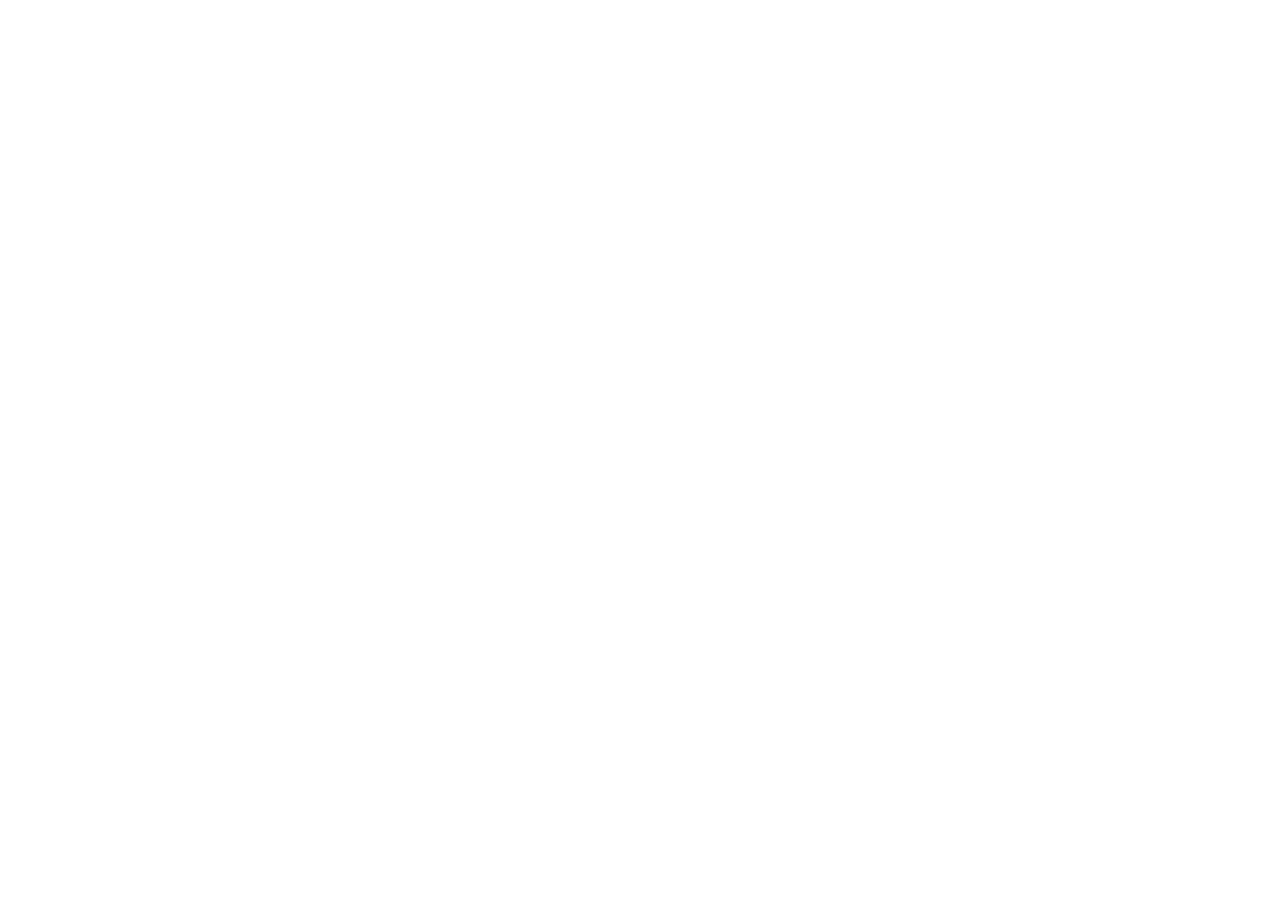
==== cart.html @ b52c2d48 "cart symbol and link to" ====
<!DOCTYPE html>
<html>
    <head>
        <link rel="stylesheet" href="styles/cart.css" />
        <meta charset="UTF-8">
        <meta name="viewporrt" content="width=device-width, initial-scale=1.0" />
        <meta name="description" content="Rain Jackets" />
        <meta name="keywords"  content="Outdoor apparel, womens rain Jackets, mens rain Jackets" />
    
        <title>Cart</title>
      </head>







</html>
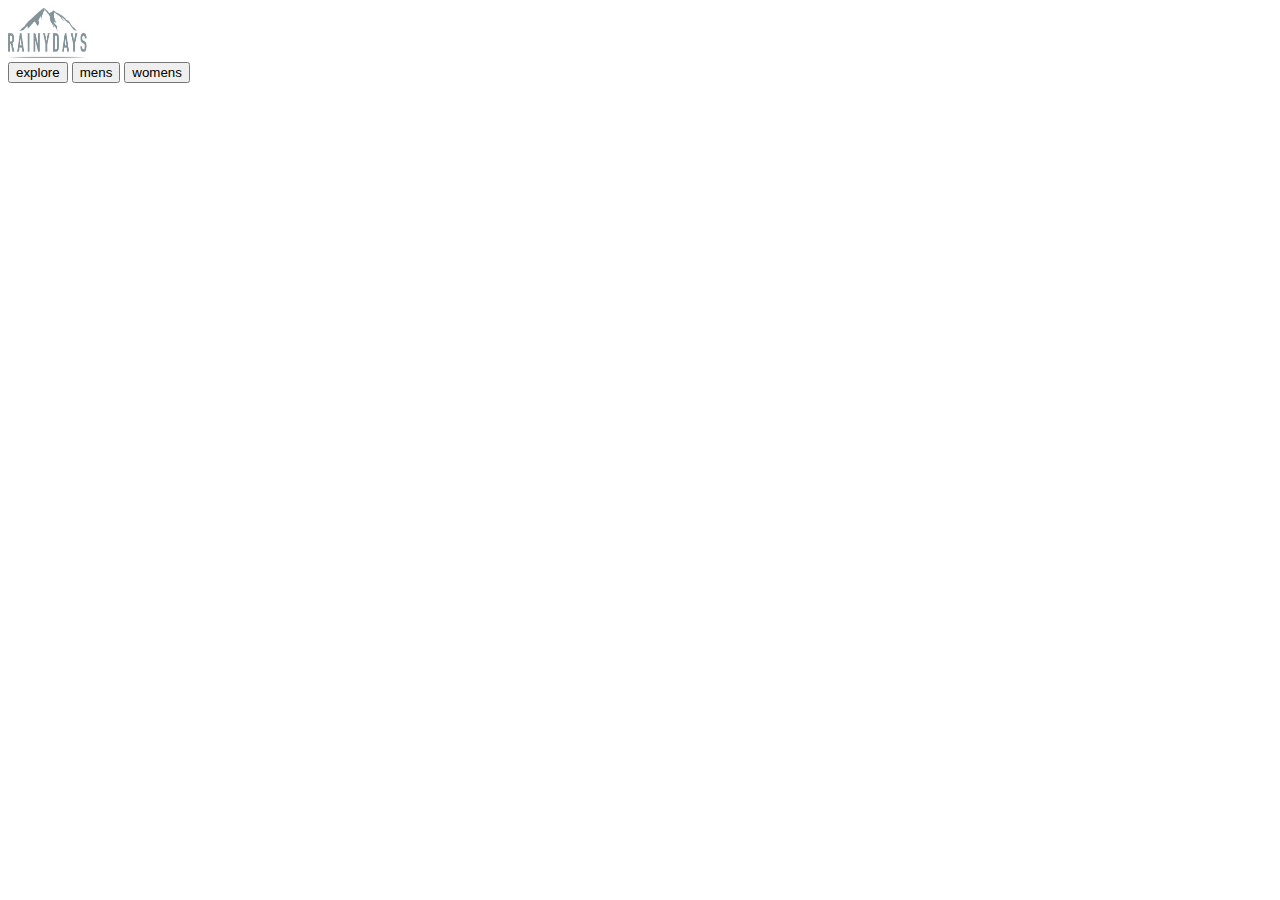
==== commit db606d10: "cart css and index css" ====
--- a/cart.html
+++ b/cart.html
@@ -9,7 +9,35 @@
     
         <title>Cart</title>
       </head>
+<body>
+    <header>
 
+        <div class="logo">
+          <a href="index.html">
+            <img
+              src="images/RainyDays-Logo-Home-Page.png"
+              alt="Logo"
+              width="80"
+              height="50"
+            />
+          </a>
+        </div>
+        <a href="explore.html"><button onclick>explore</button></a>
+        <a href="mens.html"><button onclick>mens</button></a>
+        <a href="womens.html"><button onclick>womens</button></a>
+        
+        <div class="cart">
+          <a href="cart.html">
+          <img
+            src="images/Icon-shopping-cart.png"
+            alt="Icon-shopping-cart"
+            width="80"
+            height="50"
+            />
+          
+        </div>
+      </header>
+</body>
 
 
 
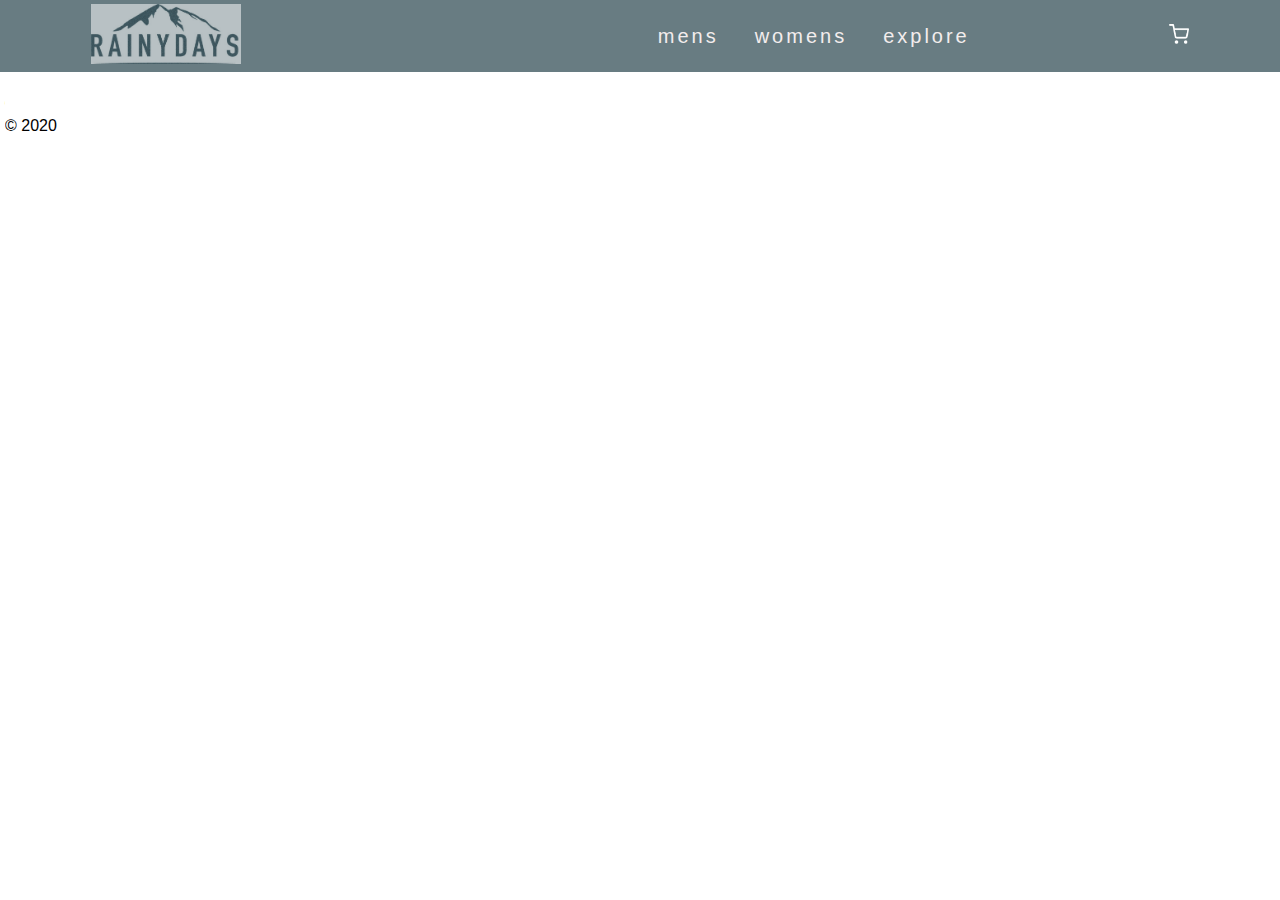
==== commit f1874356: "cart html and css was made better" ====
--- a/cart.html
+++ b/cart.html
@@ -1,47 +1,58 @@
 <!DOCTYPE html>
 <html>
-    <head>
-        <link rel="stylesheet" href="styles/cart.css" />
-        <meta charset="UTF-8">
-        <meta name="viewporrt" content="width=device-width, initial-scale=1.0" />
-        <meta name="description" content="Rain Jackets" />
-        <meta name="keywords"  content="Outdoor apparel, womens rain Jackets, mens rain Jackets" />
-    
-        <title>Cart</title>
-      </head>
-<body>
-    <header>
+  <head>
+    <link rel="stylesheet" href="styles/cart.css" />
+    <meta charset="UTF-8" />
+    <meta name="viewporrt" content="width=device-width, initial-scale=1.0" />
+    <meta name="description" content="Rain Jackets" />
+    <meta
+      name="keywords"
+      content="Outdoor apparel, womens rain Jackets, mens rain Jackets"
+    />
 
-        <div class="logo">
-          <a href="index.html">
+    <title>Cart</title>
+  </head>
+  <body>
+    <nav>
+      <div class="logo">  <a href="index.html">
             <img
               src="images/RainyDays-Logo-Home-Page.png"
               alt="Logo"
-              width="80"
-              height="50"
+              width="150"
+              height="60"
             />
-          </a>
-        </div>
-        <a href="explore.html"><button onclick>explore</button></a>
-        <a href="mens.html"><button onclick>mens</button></a>
-        <a href="womens.html"><button onclick>womens</button></a>
+      
+      </div>
+      <ul class="nav-links">
         
-        <div class="cart">
-          <a href="cart.html">
-          <img
-            src="images/Icon-shopping-cart.png"
-            alt="Icon-shopping-cart"
-            width="80"
-            height="50"
-            />
-          
-        </div>
-      </header>
-</body>
+        <li><a href="mens.html">mens</a></li>
+        <li><a href="womens.html">womens</a></li>
+        <li><a href="explore.html">explore</a></li>
+      </ul>
+      <div class="cart">
+        <a href="cart.html">
+        <img
+          src="images/Icon-shopping-cart.png"
+          alt="Icon-shopping-cart"
+          width="20"
+          height="20"
+          />
+    </nav>
+    
+  </body>
+  <footer>
+    <div class="social-media-box mobile-index">
+      <a class="social-media-icon" href="https://www.facebook.com" ><img
+              src="/images/Icon awesome-facebook-f.png" alt="facebook"
 
+            width= "10"
+            height= "10"/></a>
 
-
-
-
-
-</html>+      <a class="social-media-icon" href="https://www.instagram.com" target="_blank"><img
+              src="/images/Icon awesome-instagram.png" alt="instagram."></a>
+      <a class="social-media-icon" href="https://www.pinterest.com" target="_blank">
+        <img
+              src="/images/Icon awesome-pinterest-p.png" alt="pinterest"></a>
+      <p class="footer-text">&copy 2020</p>  
+  </footer>
+</html>
--- a/styles/cart.css
+++ b/styles/cart.css
@@ -0,0 +1,100 @@
+* {
+  margin: 0px;
+  padding: 0px;
+  box-sizing: border-box;
+  font-family: 'Segoe UI', Tahoma, Geneva, Verdana, sans-serif;
+}
+nav {
+  display: flex;
+  justify-content: space-around;
+  align-items: center;
+  min-height: 8vh;
+  background-color: rgba(36, 65, 74, 69%);
+  
+}
+
+.logo{
+    justify-content: left;
+}
+    
+.nav-links{
+    display: flex;
+    justify-content: space-around;
+    width: 30%;
+}
+.nav-links li{
+    list-style: none;
+}
+.nav-links a{
+    color: rgb(243, 237, 237);
+    text-decoration: none;
+    letter-spacing: 3px;
+    font-size: 20px;
+}
+.icon{
+    display: flex;
+}
+.burger{
+    display: none;
+    cursor: pointer;
+}
+
+.burger div{
+    width: 25px;
+    height: 3px;
+    background-color: rgb(243, 237, 237);
+    margin: 5px;
+
+}
+@media screen and (max-width:1024px){
+    .nav-links{
+        width: 50%;
+    }
+}
+@media screen and (max-width:768px){
+    body{
+        overflow-x: hidden;
+    }
+    .nav-links{
+        position: absolute;
+        right: 0px;
+        height: 92vh;
+        top: 8vh;
+        background-color:  rgba(36, 65, 74, 69%);
+        display: flex;
+        flex-direction: column;
+        align-items: center;
+        width: 40%;
+        transform: translateX(100%);
+        transition: transform 0.7s ease-in ;
+
+
+    }
+    .nav-links li{
+        opacity: 0;
+    }
+    .burger{
+        display: block;
+    }
+}
+
+.nav-active{
+    transform: translateX(0%);
+
+}
+@keyframes navLinkFade{
+    from{
+        opacity: 0;
+        transform: translateX(50px);
+
+    }
+    to{
+        opacity: 1;
+        transform: translateX(50px);
+
+    }
+}
+footer{
+   margin: 5px;
+    justify-content:space-around;
+}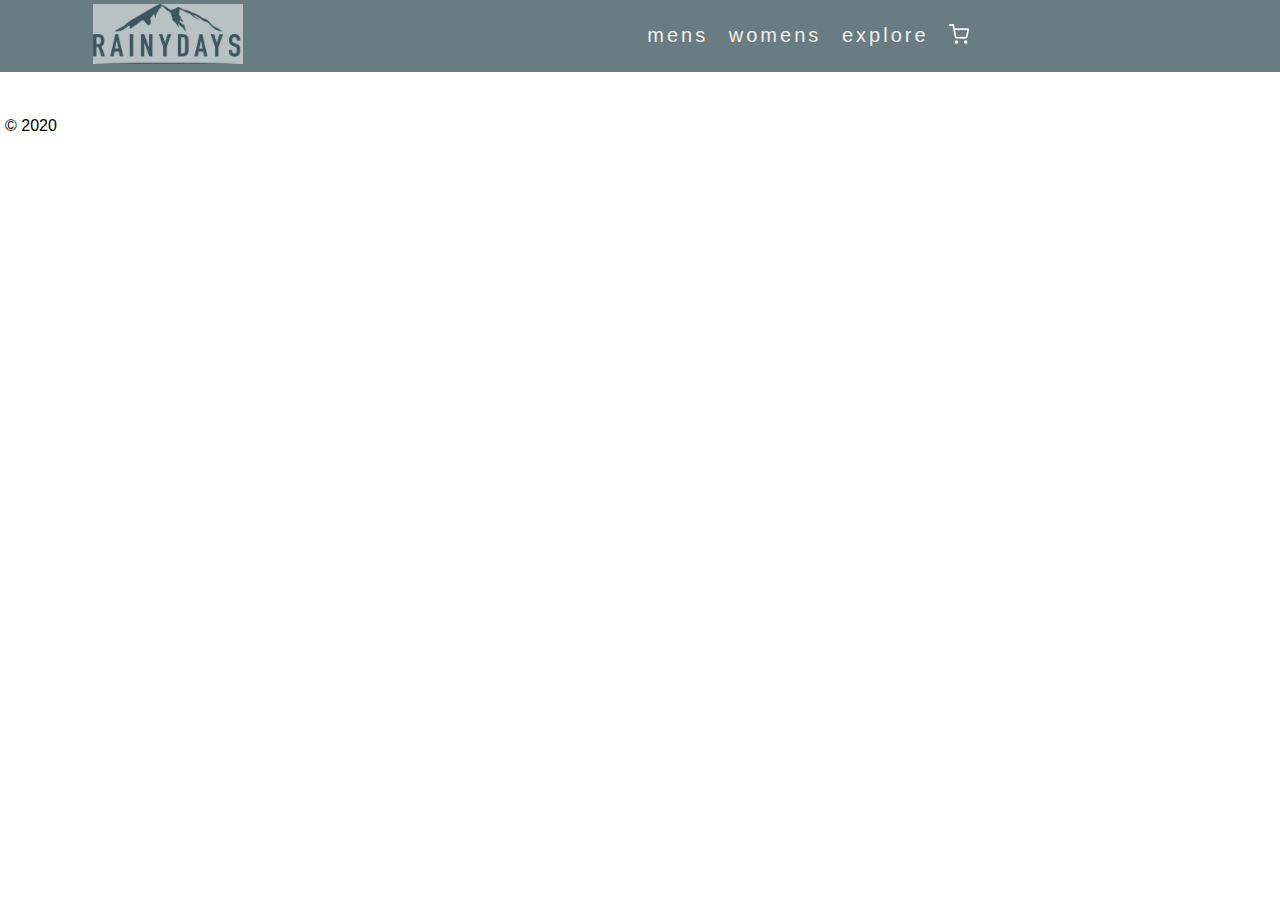
==== commit 78f71d67: "nav bar added to all landing pages" ====
--- a/cart.html
+++ b/cart.html
@@ -22,13 +22,14 @@
               height="60"
             />
       
+      
       </div>
       <ul class="nav-links">
-        
+       
         <li><a href="mens.html">mens</a></li>
         <li><a href="womens.html">womens</a></li>
         <li><a href="explore.html">explore</a></li>
-      </ul>
+      <li>
       <div class="cart">
         <a href="cart.html">
         <img
@@ -37,20 +38,22 @@
           width="20"
           height="20"
           />
+        </li>
+        </ul>
     </nav>
     
   </body>
   <footer>
-    <div class="social-media-box mobile-index">
+    <div class="social-media-icon">
       <a class="social-media-icon" href="https://www.facebook.com" ><img
               src="/images/Icon awesome-facebook-f.png" alt="facebook"
 
             width= "10"
             height= "10"/></a>
 
-      <a class="social-media-icon" href="https://www.instagram.com" target="_blank"><img
+      <a class="social-media-icon" href="https://www.instagram.com" ><img
               src="/images/Icon awesome-instagram.png" alt="instagram."></a>
-      <a class="social-media-icon" href="https://www.pinterest.com" target="_blank">
+      <a class="social-media-icon" href="https://www.pinterest.com" >
         <img
               src="/images/Icon awesome-pinterest-p.png" alt="pinterest"></a>
       <p class="footer-text">&copy 2020</p>  
--- a/styles/cart.css
+++ b/styles/cart.css
@@ -34,27 +34,15 @@
 .icon{
     display: flex;
 }
-.burger{
-    display: none;
-    cursor: pointer;
-}
 
-.burger div{
-    width: 25px;
-    height: 3px;
-    background-color: rgb(243, 237, 237);
-    margin: 5px;
 
-}
 @media screen and (max-width:1024px){
     .nav-links{
         width: 50%;
     }
 }
 @media screen and (max-width:768px){
-    body{
-        overflow-x: hidden;
-    }
+    
     .nav-links{
         position: absolute;
         right: 0px;
@@ -65,36 +53,23 @@
         flex-direction: column;
         align-items: center;
         width: 40%;
-        transform: translateX(100%);
-        transition: transform 0.7s ease-in ;
+        
 
 
     }
-    .nav-links li{
-        opacity: 0;
-    }
-    .burger{
-        display: block;
-    }
+    
+    
 }
 
-.nav-active{
-    transform: translateX(0%);
 
+
+    
+
+footer{
+    display: flex;
+   margin: 5px;
+    justify-content: left;
 }
-@keyframes navLinkFade{
-    from{
-        opacity: 0;
-        transform: translateX(50px);
-
-    }
-    to{
-        opacity: 1;
-        transform: translateX(50px);
-
-    }
-}
-footer{
-   margin: 5px;
-    justify-content:space-around;
+.sosial-media-icon{
+    justify-content: space-around;
 }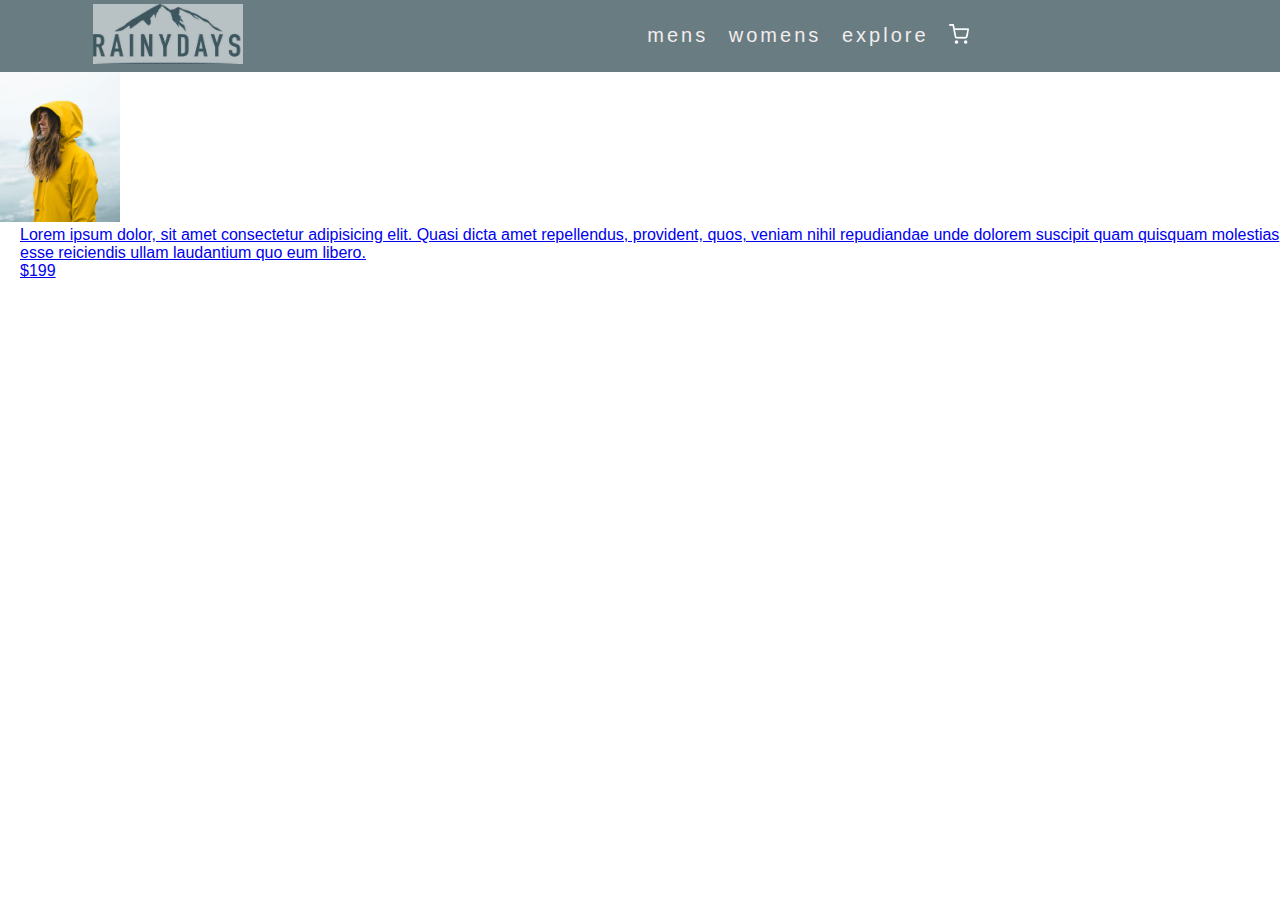
==== commit 498d51d3: "adjusted image size" ====
--- a/cart.html
+++ b/cart.html
@@ -43,19 +43,14 @@
     </nav>
     
   </body>
-  <footer>
-    <div class="social-media-icon">
-      <a class="social-media-icon" href="https://www.facebook.com" ><img
-              src="/images/Icon awesome-facebook-f.png" alt="facebook"
-
-            width= "10"
-            height= "10"/></a>
-
-      <a class="social-media-icon" href="https://www.instagram.com" ><img
-              src="/images/Icon awesome-instagram.png" alt="instagram."></a>
-      <a class="social-media-icon" href="https://www.pinterest.com" >
-        <img
-              src="/images/Icon awesome-pinterest-p.png" alt="pinterest"></a>
-      <p class="footer-text">&copy 2020</p>  
-  </footer>
+  <main><div class="product">
+    <img
+    src="images/pexels-matt-hardy-2755165-1.jpg"
+    height="150px"
+    width="120px"
+  /> </div>
+    <p class="jacketinfo">Lorem ipsum dolor, sit amet consectetur adipisicing elit. Quasi dicta amet repellendus, provident, quos, veniam nihil repudiandae unde dolorem suscipit quam quisquam molestias esse reiciendis ullam laudantium quo eum libero.
+    </p>
+    <p>$199</p>
+</main>
 </html>
--- a/styles/cart.css
+++ b/styles/cart.css
@@ -66,10 +66,21 @@
     
 
 footer{
-    display: flex;
+    
    margin: 5px;
     justify-content: left;
 }
 .sosial-media-icon{
     justify-content: space-around;
+}
+
+.product{
+    align-items: center;
+
+}
+.jacketinfo{
+    contain: layout;
+}
+p{
+    margin-left: 20px;
 }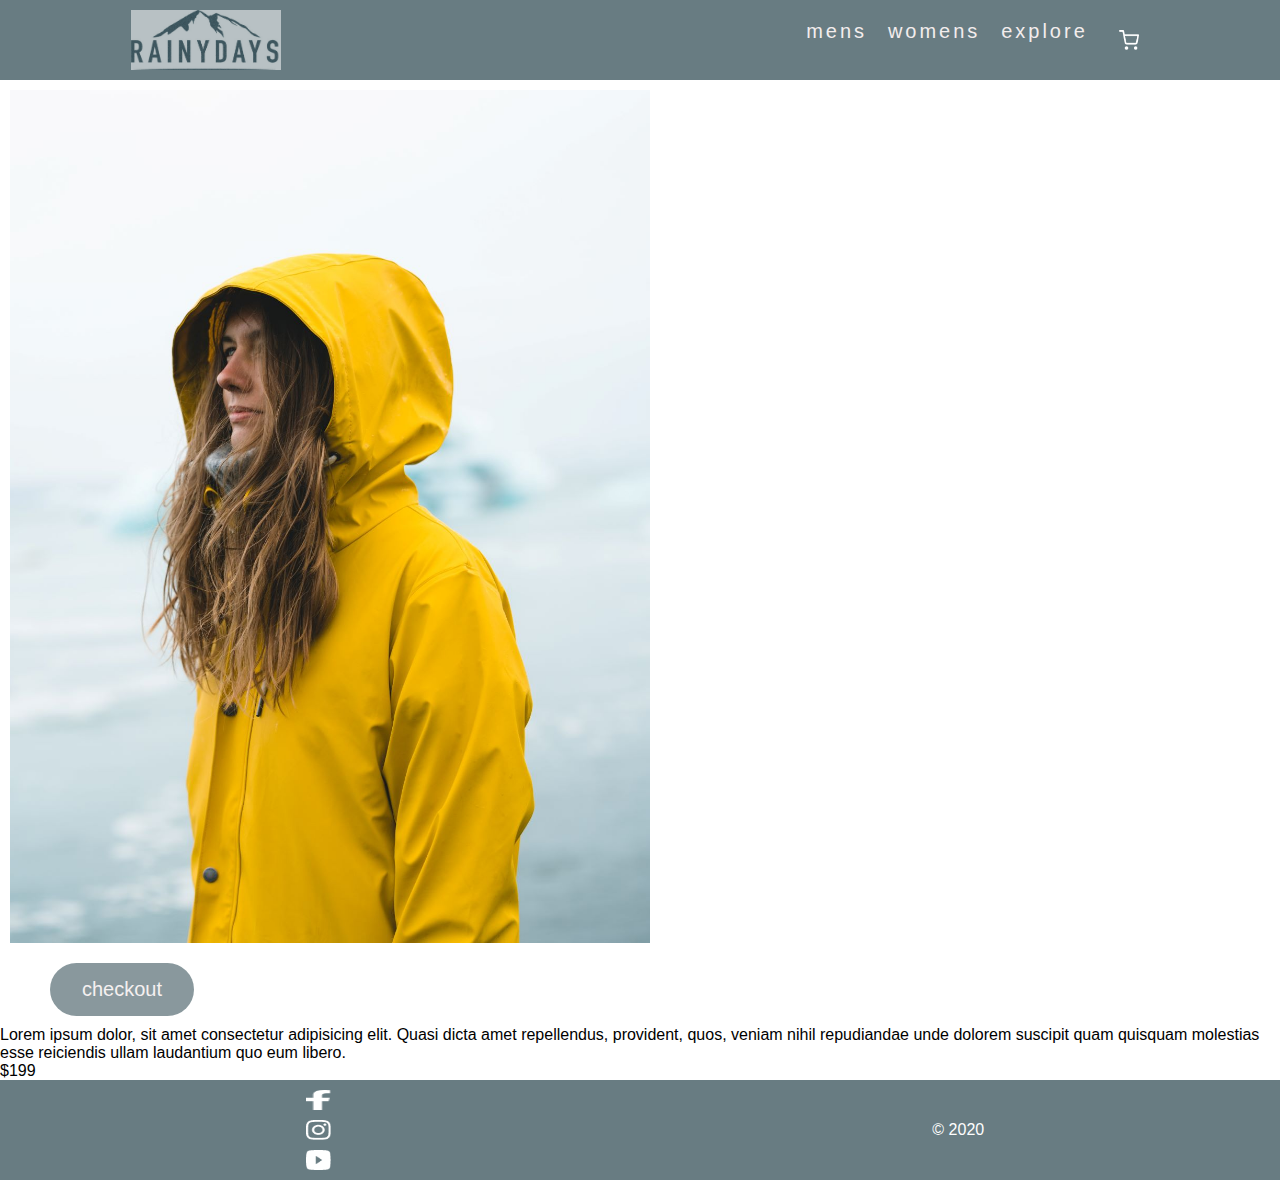
==== commit 1319bb09: "css clean up" ====
--- a/cart.html
+++ b/cart.html
@@ -1,6 +1,7 @@
 <!DOCTYPE html>
 <html>
   <head>
+      <link rel="stylesheet" href="styles/global.css">
     <link rel="stylesheet" href="styles/cart.css" />
     <meta charset="UTF-8" />
     <meta name="viewporrt" content="width=device-width, initial-scale=1.0" />
@@ -12,6 +13,7 @@
 
     <title>Cart</title>
   </head>
+  <h1>cart</h1>
   <body>
     <nav>
       <div class="logo">  <a href="index.html">
@@ -21,24 +23,13 @@
               width="150"
               height="60"
             />
-      
-      
       </div>
       <ul class="nav-links">
        
         <li><a href="mens.html">mens</a></li>
         <li><a href="womens.html">womens</a></li>
         <li><a href="explore.html">explore</a></li>
-      <li>
-      <div class="cart">
-        <a href="cart.html">
-        <img
-          src="images/Icon-shopping-cart.png"
-          alt="Icon-shopping-cart"
-          width="20"
-          height="20"
-          />
-        </li>
+        <li><a href="cart.html"><img src="images/Icon-shopping-cart.png" alt="Icon-shopping-cart" width="20" height="20"></a> </li>
         </ul>
     </nav>
     
@@ -46,11 +37,24 @@
   <main><div class="product">
     <img
     src="images/pexels-matt-hardy-2755165-1.jpg"
-    height="150px"
-    width="120px"
-  /> </div>
-    <p class="jacketinfo">Lorem ipsum dolor, sit amet consectetur adipisicing elit. Quasi dicta amet repellendus, provident, quos, veniam nihil repudiandae unde dolorem suscipit quam quisquam molestias esse reiciendis ullam laudantium quo eum libero.
+    height="50%"
+    width="50%"
+  />
+  <a href="checkoutcomplete.html"><button onclick="checkout">checkout</button></a>
+   
+</div>
+  <div>  
+  <p class="jacketinfo">Lorem ipsum dolor, sit amet consectetur adipisicing elit. Quasi dicta amet repellendus, provident, quos, veniam nihil repudiandae unde dolorem suscipit quam quisquam molestias esse reiciendis ullam laudantium quo eum libero.
     </p>
-    <p>$199</p>
+    <p>$199</p></div>
 </main>
+<footer>
+    <ul class="social-media">
+      <li><a href="facebook.com"><img src="images/Icon awesome-facebook-f.png" alt="facebook" width="25" height="20"></a></li>
+      <li><a href="instagram.com"><img src="images/Icon awesome-instagram.png" alt="instagram" width="25" height="20"></a></li>
+      <li><a href="youtube.com"><img src="images/Icon awesome-youtube.png" alt="youtube" width="25" height="20"></a></li>
+
+    </ul>
+    <p class="footer-text">&copy 2020</p>
+</footer>
 </html>
--- a/styles/global.css
+++ b/styles/global.css
@@ -0,0 +1,88 @@
+* {
+  margin: 0px;
+  padding: 0px;
+  box-sizing: border-box;
+  font-family: "Segoe UI", Tahoma, Geneva, Verdana, sans-serif;
+}
+nav {
+  display: flex;
+  justify-content: space-around;
+  align-items: center;
+  min-height: 8vh;
+  background-color: rgba(36, 65, 74, 69%);
+}
+
+.logo {
+  justify-content: left;
+}
+
+.nav-links {
+  display: flex;
+  justify-content: space-around;
+  width: 30%;
+}
+.nav-links li {
+  list-style: none;
+}
+.nav-links a {
+  color: rgb(243, 237, 237);
+  text-decoration: none;
+  letter-spacing: 3px;
+  font-size: 20px;
+}
+.icon {
+  display: flex;
+}
+
+@media screen and (max-width: 1024px) {
+  .nav-links {
+    width: 50%;
+  }
+}
+@media screen and (max-width: 768px) {
+  .nav-links {
+    position: absolute;
+    right: 0px;
+    height: 92vh;
+    top: 8vh;
+    background-color: rgba(36, 65, 74, 69%);
+    display: flex;
+    flex-direction: column;
+    align-items: center;
+    width: 40%;
+  }
+}
+h1 {
+  display: none;
+}
+footer {
+  display: flex;
+  justify-content: space-around;
+  align-items: center;
+  min-height: 8vh;
+  background-color: rgba(36, 65, 74, 69%);
+  color: rgb(254, 254, 254);
+}
+.social-media {
+  align-items: baseline;
+}
+li {
+  list-style: none;
+}
+
+button {
+    display: inline-flex;
+    border-radius: 50px;
+    margin-left: 50px;
+    margin-bottom: 10px;
+    margin-top: 10px;
+    size: 50px;
+    color: rgb(254, 254, 254);
+    background-color: rgb(36, 65, 74);
+    text-align: center;
+    font-size: 20px;
+    border: none;
+    padding: 15px 32px;
+    cursor: pointer;
+    opacity: 78%;
+  }--- a/styles/cart.css
+++ b/styles/cart.css
@@ -31,10 +31,17 @@
     letter-spacing: 3px;
     font-size: 20px;
 }
+img{
+    display: flex;
+    margin: 10px;
+}
 .icon{
+    display: none;
+}
+p{
     display: flex;
+
 }
-
 
 @media screen and (max-width:1024px){
     .nav-links{
@@ -47,7 +54,7 @@
         position: absolute;
         right: 0px;
         height: 92vh;
-        top: 8vh;
+        top: 9.6vh;
         background-color:  rgba(36, 65, 74, 69%);
         display: flex;
         flex-direction: column;
@@ -57,30 +64,27 @@
 
 
     }
-    
+    .jacket-info{
+        position: absolute;
+        height: 92vh;
+        flex-direction: column;
+        width: 60px;
+
+    }
     
 }
 
-
-
-    
-
-footer{
-    
-   margin: 5px;
-    justify-content: left;
-}
-.sosial-media-icon{
-    justify-content: space-around;
-}
-
-.product{
-    align-items: center;
-
-}
-.jacketinfo{
-    contain: layout;
-}
-p{
-    margin-left: 20px;
-}+button {
+    display: inline-block;
+    border-radius: 50px;
+    margin-left: 50px;
+    margin-bottom: 10px;
+    size: 60px;
+    color: rgb(243, 237, 237);
+    background-color:  rgba(36, 65, 74, 69%);
+    text-align: center;
+    font-size: 20px;
+    border: none;
+    padding: 15px 32px;
+    cursor: pointer;
+  }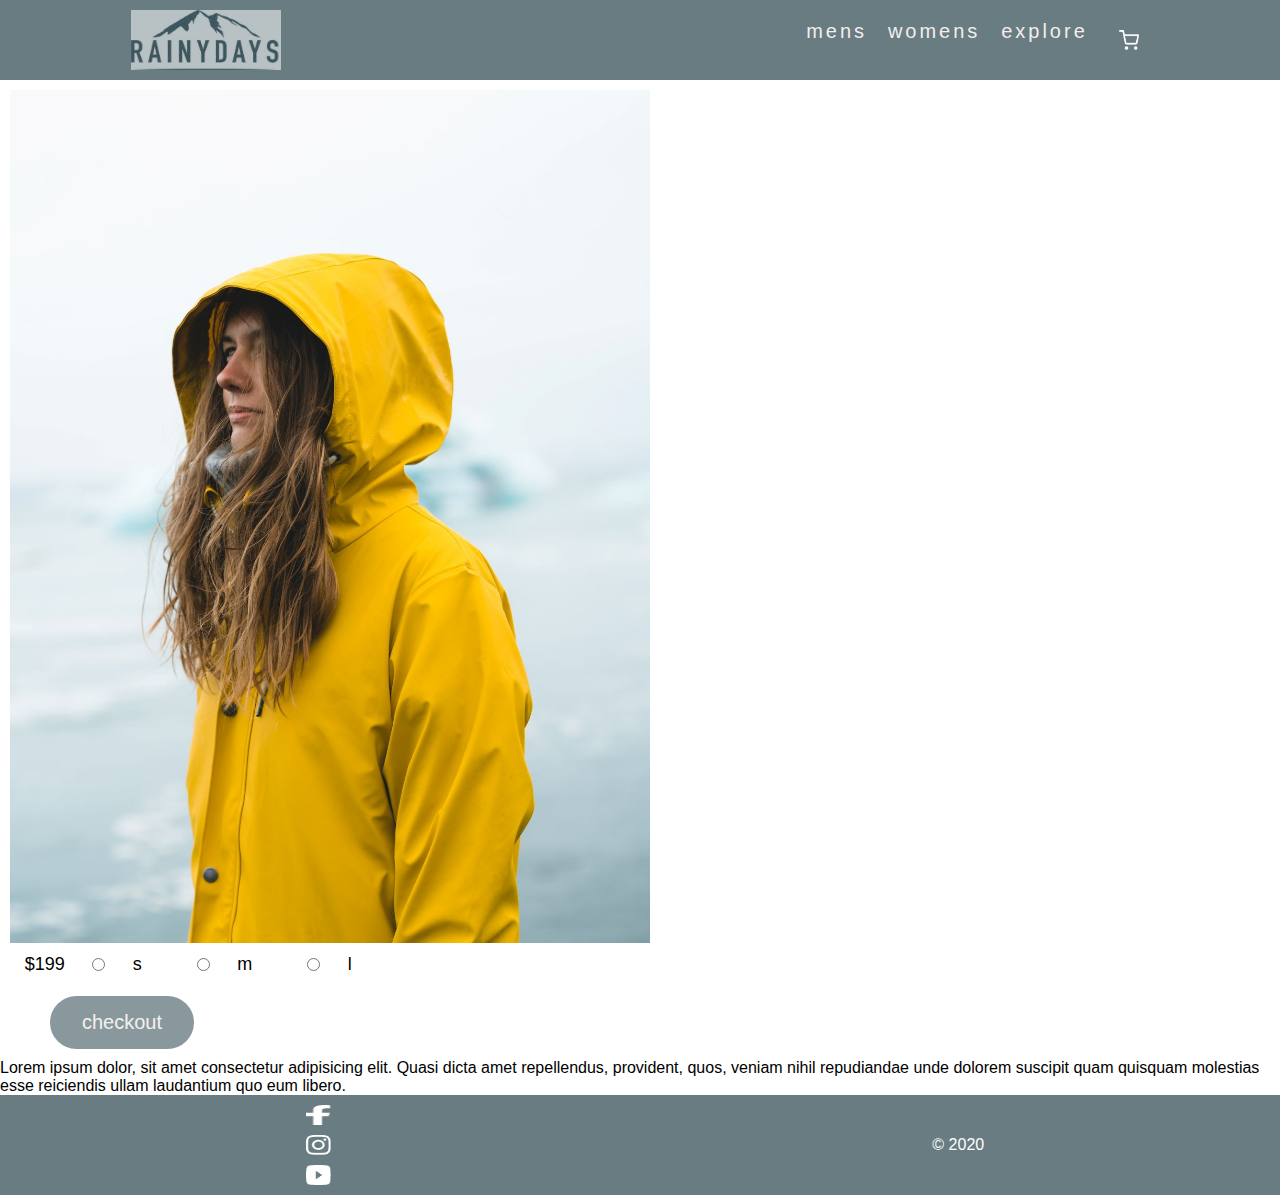
==== commit ba8791ef: "radio input on the checkout" ====
--- a/cart.html
+++ b/cart.html
@@ -33,20 +33,30 @@
         </ul>
     </nav>
     
-  </body>
+  
   <main><div class="product">
     <img
     src="images/pexels-matt-hardy-2755165-1.jpg"
     height="50%"
     width="50%"
   />
-  <a href="checkoutcomplete.html"><button onclick="checkout">checkout</button></a>
+    <form action="checkoutcomplete.html">
+        <p>$199</p>
+        <input type="radio" id="small" name="size" value="small">
+        <label for="small"> s</label><br>
+        <input type="radio" id="medium" name="size" value="medium">
+        <label for="medium"> m</label><br>
+        <input type="radio" id="large" name="size" value="large">
+        <label for="large"> l</label><br>
+        
+    </form>
+    <a href="checkoutcomplete.html"><button onclick="checkout">checkout</button></a>
    
 </div>
   <div>  
   <p class="jacketinfo">Lorem ipsum dolor, sit amet consectetur adipisicing elit. Quasi dicta amet repellendus, provident, quos, veniam nihil repudiandae unde dolorem suscipit quam quisquam molestias esse reiciendis ullam laudantium quo eum libero.
     </p>
-    <p>$199</p></div>
+    </div>
 </main>
 <footer>
     <ul class="social-media">
@@ -57,4 +67,5 @@
     </ul>
     <p class="footer-text">&copy 2020</p>
 </footer>
+</body>
 </html>
--- a/styles/cart.css
+++ b/styles/cart.css
@@ -42,6 +42,18 @@
     display: flex;
 
 }
+form{
+    display: flex;
+    justify-content: space-around;
+    align-content: center;
+    margin: 10px;
+    cursor: pointer;
+    padding: 1px;
+    width: 30%;
+    font-size: 18px;
+    
+}
+
 
 @media screen and (max-width:1024px){
     .nav-links{
